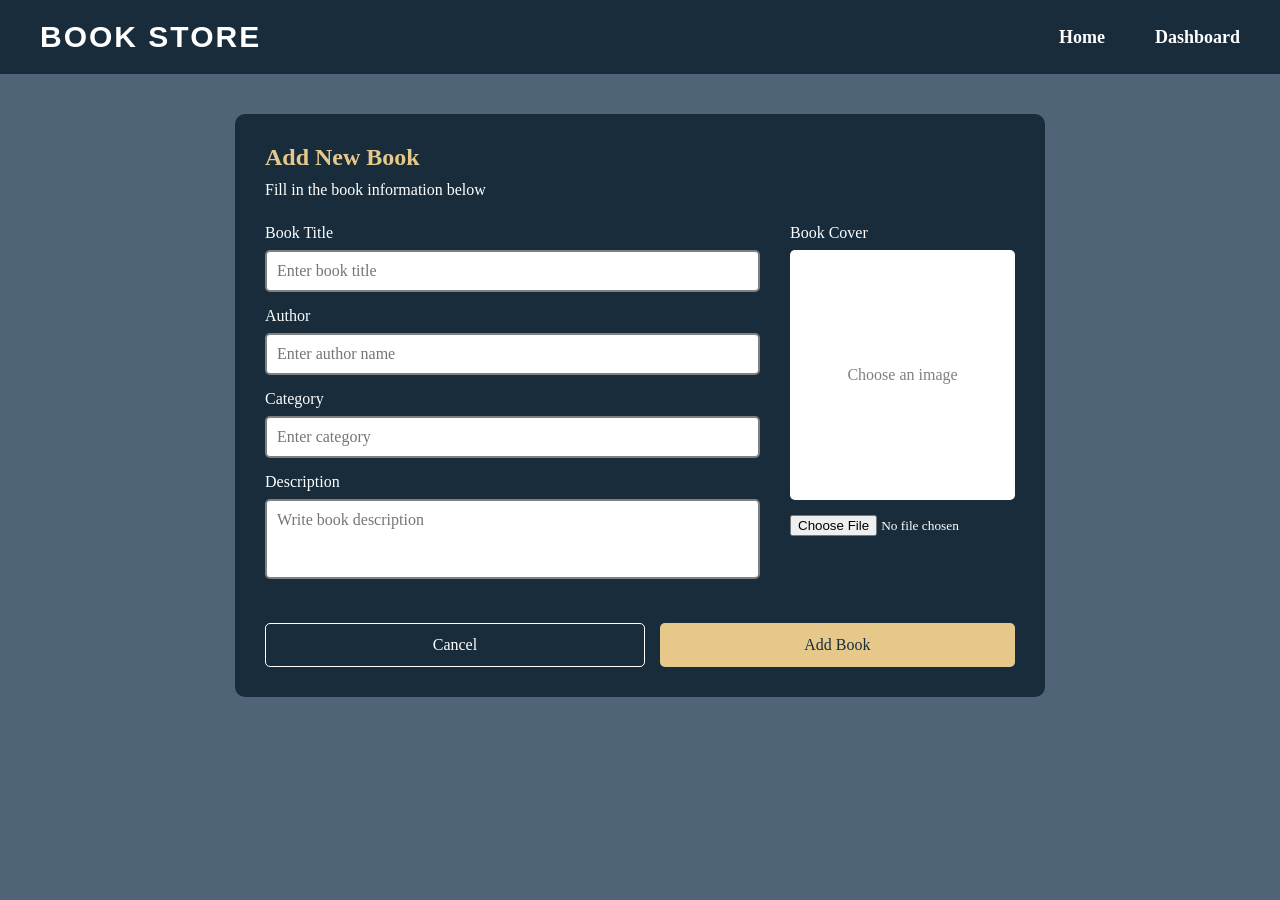
==== add-book.html @ 1910ddc4 "admin dashboard, add, edit,style.css" ====
<!DOCTYPE html>
<html lang="en">

<head>
    <meta charset="UTF-8">
    <meta name="viewport" content="width=device-width, initial-scale=1.0">
    <link rel="stylesheet" href="style.css">
    <title>ِAdmin Dashboard</title>
</head>

<body>
    <header>
        <nav class="navbar">
            <a href="index.html" class="logo">Book Store</a>
            <ul class="Links">
                <li><a href="index.html">Home</a></li>
                <li><a href="admin.html">Dashboard</a></li>
            </ul>
        </nav>
    </header>
<main class="add-main">

    <div class="add-card">

        <h2>Add New Book</h2>
        <p>Fill in the book information below</p>

        <form>

            <div class="form-content">

                <div class="book-info">

                    <label>Book Title</label>
                    <input type="text" placeholder="Enter book title">

                    <label>Author</label>
                    <input type="text" placeholder="Enter author name">

                    <label>Category</label>
                    <input type="text" placeholder="Enter category">

                    <label>Description</label>
                    <textarea placeholder="Write book description"></textarea>

                </div>

                <div class="book-cover">

                    <label>Book Cover</label>

                    <div class="image-box">
                        <span>Choose an image</span>
                    </div>

                    <input type="file" accept="image/*">

                </div>

            </div>

            <div class="buttons">
                <a href="admin.html">Cancel</a>
                <button type="submit">Add Book</button>
            </div>

        </form>

    </div>

</main>
</body>

</html>
---- style.css ----
*{
    padding: 0;
    margin: 0;
    font-family:Georgia, 'Times New Roman', Times, serif;

}
body
{
    background-color: rgb(79, 100, 119);
}
header {
    background-color: #182c3b;
}
.navbar {
    max-width: 1200px;
    margin: auto auto;
    padding: 20px 5px;
    display: flex;
    justify-content: space-between;
    align-items: center;
    gap: 26px;
}
.logo {
    text-decoration: none;
    color: #ffffff;
    letter-spacing: 2px;
    text-transform: uppercase;
    font-weight:800;
    font-size:30px; 
    font-family: 'Franklin Gothic Medium', 'Arial Narrow', Arial, sans-serif;

}
.Links
{
    display: flex;
    justify-content:space-between;
    list-style-type: none;
    gap: 50px;
    flex-wrap: wrap;
}
.Links a{
    text-decoration: none;
    color:#ffffff;
    font-weight: 800;
    font-size: 18px;
    gap: 50px;
}
.Links .signup{
    background-color:#e6c98a ;
    color: #182c3b;
    padding: 10px 18px;
    border-radius: 6px;
    font-weight: bolder;
}
a:hover{
    color: gold;
}
.Links .signup:hover {
    background-color: #f0d9a5;
}
.welcome h1{
    color:#ffffff;
    font-weight: 900;
    font-size: 100px;
    text-align: center;
    font-family:Georgia, 'Times New Roman', Times, serif;
    padding-top: 100px;
    
}
.welcome .desc{
    color:#ffffff;
    font-weight: 900;
    font-family:Georgia, 'Times New Roman', Times, serif;
    font-size: 30px;
    text-align: center;
}
.welcome .browse{
    margin-top:75px ;
    text-align: center;
}
.welcome .browse a{
    background-color:#e6c98a ;
    text-decoration: none;
    color: #182c3b;
    font-weight: 900;
    padding: 15px 20px;
    border-radius: 6px;
}
.welcome .browse a:hover{
    background-color: #f0d9a5;
}
.welcome .sugtext{
    margin-top:270px ;
    color: #ffffff;
    font-size: 40px;
    font-weight: 900;
    padding-left: 150px;
    
}
.welcome .suggested {
    height: 500px;
    margin-top: 130px;
    display:flex;
    padding:0 250px;
    justify-content: space-between;
    gap: 50px;
    flex-direction:row;
    flex-wrap: wrap;
}
.suggested div{
    height: 400px;
    width:280px;
    border:solid 10px;
    border-radius: 30px;
    border-color: rgb(134, 148, 159);
    background-color: #182c3b;
    text-align: center;
    color:#ffffff;
    font-size: 35px;
    padding-top: 80px;
    font-weight: 900;
}
.suggested .book1 .name ,
.suggested .book2 .name ,
.suggested .book3 .name 
{
    padding-top: 150px;
    font-size: 20px;
    font-weight: 900;
}
.suggested .book1 .author,
.suggested .book2 .author,
.suggested .book3 .author
{
    padding-top: 10px;
    font-size: 16px;
    color: #c9c5c5;
    margin-bottom: 50px;
}
.suggested .book1 a,
.suggested .book2 a,
.suggested .book3 a{
    background-color:#e6c98a ;
    text-decoration: none;
    color: #182c3b;
    font-weight: 900;
    margin-top: 150px;
    padding: 12px;
    border-radius: 6px;
    font-size: 18px;
}
.suggested .book1 a:hover{
    background-color: #f0d9a5;
}
.suggested .book2 a:hover{
    background-color: #f0d9a5;
}
.suggested .book3 a:hover{
    background-color: #f0d9a5;
}


/* ===== Added styles for Muhammad's Login and Sign Up pages ===== */

.auth-page {
    min-height: 75vh;
    display: flex;
    justify-content: center;
    align-items: center;
    padding: 50px 20px;
}

.auth-card {
    width: 100%;
    max-width: 500px;
    padding: 35px;
    border: 1px solid rgb(134, 148, 159);
    border-radius: 20px;
    background-color: #182c3b;
    color: #ffffff;
    box-shadow: 0 12px 30px rgba(0, 0, 0, 0.18);
}

.auth-card h1 {
    margin-bottom: 12px;
    color: #ffffff;
    font-size: 38px;
    text-align: center;
}

.auth-card .intro {
    margin-bottom: 28px;
    color: #d6dce1;
    line-height: 1.6;
    text-align: center;
}

.auth-card .eyebrow {
    margin-bottom: 10px;
    color: #e6c98a;
    font-size: 12px;
    font-weight: 800;
    letter-spacing: 2px;
    text-align: center;
}

.auth-card .form-group {
    margin-bottom: 18px;
}

.auth-card .form-group label {
    display: block;
    margin-bottom: 8px;
    color: #ffffff;
    font-weight: 700;
}

.auth-card .form-group input,
.auth-card .form-group select {
    width: 100%;
    min-height: 46px;
    padding: 12px;
    border: 1px solid #c7d0d8;
    border-radius: 7px;
    background-color: #ffffff;
    color: #182c3b;
    font-size: 15px;
}

.auth-card .form-group input:focus,
.auth-card .form-group select:focus {
    outline: 3px solid rgba(230, 201, 138, 0.45);
    border-color: #e6c98a;
}

.auth-card .form-group small {
    display: block;
    margin-top: 7px;
    color: #d6dce1;
    font-size: 12px;
    line-height: 1.5;
}

.auth-card .primary-button {
    width: 100%;
    margin-top: 5px;
    padding: 14px 18px;
    border: none;
    border-radius: 7px;
    background-color: #e6c98a;
    color: #182c3b;
    font-size: 16px;
    font-weight: 900;
    cursor: pointer;
}

.auth-card .primary-button:hover {
    background-color: #f0d9a5;
}

.auth-card .form-message {
    margin-top: 14px;
    font-size: 14px;
    line-height: 1.5;
}

.auth-card .form-message:empty {
    display: none;
}

.auth-card .form-message.success {
    color: #e4f4e8;
}

.auth-card .form-message.error {
    color: #ffd0d0;
}

.auth-card .switch-page {
    margin-top: 24px;
    color: #d6dce1;
    line-height: 1.6;
    text-align: center;
}

.auth-card .switch-page a,
.auth-card .back-link {
    color: #e6c98a;
    font-weight: 800;
    text-decoration: none;
}

.auth-card .switch-page a:hover,
.auth-card .back-link:hover {
    text-decoration: underline;
}

.auth-card .back-link {
    display: block;
    margin-top: 20px;
    text-align: center;
}

@media (max-width: 600px) {
    .auth-page {
        padding: 28px 14px;
    }

    .auth-card {
        padding: 25px 20px;
    }

    .auth-card h1 {
        font-size: 30px;
    }
}

/* ===== Added styles for Ahmed's Books page ===== */


.search-container {
    display: flex;
    justify-content: center;
    align-items: center;
    gap: 10px;
    margin: 30px 0;
}

.search-container input {
    width: 300px;
    padding: 12px;
    border: 1px solid #ccc;
    border-radius: 8px;
    outline: none;
}

.search-container input:focus {
    border-color: #2563eb;
}

.search-container button {
    padding: 12px 20px;
    background-color: #e6c98a;
    color: white;
    border: none;
    border-radius: 8px;
    cursor: pointer;
}

.search-container button:hover {
    background-color: #f0d9a5;
}


.filter-container {
    display: flex;
    align-items: center;
    justify-content: center;
    gap: 15px;
    margin-top: 40px;
    margin-bottom: 30px;
}

.filter-container label {
    color: #ffffff;
    font-size: 20px;
    font-weight: 900;
}

.filter-container select {
    width: 220px;
    padding: 12px;
    border: 2px solid rgb(134, 148, 159);
    border-radius: 8px;
    background-color: #182c3b;
    color: #ffffff;
    font-size: 16px;
    cursor: pointer;
}

.filter-container select:focus {
    outline: none;
    border-color: #e6c98a;
}

.filter-container select option {
    background-color: #182c3b;
    color: #ffffff;
}


.cards {
    height: 500px;
    margin-top: 130px;
    display:flex;
    padding:0 250px;
    justify-content: space-between;
    gap: 50px;
    flex-direction:row;
    flex-wrap: wrap;
}

.book-card {
    height: 400px;
    width:280px;
    border:solid 10px;
    border-radius: 30px;
    border-color: rgb(134, 148, 159);
    background-color: #182c3b;
    text-align: center;
    color:#ffffff;
    font-size: 35px;
    padding-top: 80px;
    font-weight: 900;
}

.book-card .name {
    padding-top: 150px;
    font-size: 20px;
    font-weight: 900;
}

.book-card .author {
    padding-top: 10px;
    font-size: 16px;
    color: #c9c5c5;
    margin-bottom: 50px;
}

.book-card a {
    background-color:#e6c98a ;
    text-decoration: none;
    color: #182c3b;
    font-weight: 900;
    margin-top: 150px;
    padding: 12px;
    border-radius: 6px;
    font-size: 18px;
}

.book-card a:hover {
    background-color: #f0d9a5;
}

/* ===== Added styles for moataz's admin page ===== */

.dashboard {
    max-width: 1200px;
    margin: 60px auto;
    color:white;
}

.dashboard h1 {
    font-size: 42px;
    font-weight: 900;
    margin-bottom: 12px;
}

/* Search and Add New Book button */

.controls {
    display: flex;
    justify-content:space-between;
    align-items: center;
    gap: 20px;
    margin-bottom: 30px;
}

.controls input {
    width: 100%;
    padding: 14px 16px;
    border: 2px solid gray;
    border-radius: 8px;
    background-color:white;
    color: #182c3b;
    font-size: 16px;
    outline: none;
}

.controls input:focus {
    border-color: #e6c98a;
}

.add-btn {
    background-color: #e6c98a;
    color: #182c3b;
    text-decoration: none;
    padding: 14px 20px;
    border-radius: 8px;
    font-weight: 900;
    white-space: nowrap;
}

.add-btn:hover {
    background-color: #f0d9a5;
    color: #182c3b;
}

/* Books Table */

.table {
    width: 100%;
    border-collapse: collapse;
    background-color: #182c3b;
    border: 2px solid #182c3b;
    border-radius: 12px;
    overflow: hidden;
    color: white;
}

.table th {
    background-color: #243e52;
    color: #e6c98a;
    font-size: 17px;
    font-weight: 900;
}

.table th,.table td {
    padding: 20px 15px;
    text-align: center;
    border-bottom: 1px solid rgb(75, 96, 115);
}

.table tbody tr:hover {
    background-color: #294357;
}

/* Book Status */

.available,.borrowed {
    display: inline-block;
    padding: 7px 12px;
    border-radius: 20px;
    font-size: 13px;
    font-weight: 900;
}

.available {
    background-color: #d9f5e5;
    color: #17653d;
}

.borrowed {
    background-color: #fff0cf;
    color: #8a5a00;
}

/* Actions */

.table td a {
    color: #e6c98a;
    text-decoration: none;
    font-weight: 900;
    margin-right: 10px;
}

.table td a:hover {
    color: #f0d9a5;
}

.table td button {
    background-color: #a94444;
    color: white;
    border: none;
    padding: 8px 12px;
    border-radius: 6px;
    font-weight: 800;
    cursor: pointer;
}

.table td button:hover {
    background-color: #c65a5a;
}


/* Add and Update pages */

.add-main {
    padding-top: 40px;
}

.add-card {
    background-color: #182c3b;
    color: white;
    width: 750px;
    margin: auto;
    padding: 30px;
    border-radius: 10px;
}

.add-card h2 {
    color: #e6c98a;
    margin-bottom: 10px;
}

.add-card p {
    margin-bottom: 25px;
}


.form-content {
    display: flex;
    gap: 30px;
}

.book-info {
    width: 70%;
}

.book-cover {
    width: 30%;
}


.book-info label,
.book-cover label {
    display: block;
    margin-bottom: 8px;
}

.book-info input,
.book-info textarea {
    width: 100%;
    padding: 10px;
    margin-bottom: 15px;
    box-sizing: border-box;
    border: none;
    border-radius: 5px;
    outline: none;
    border: 2px solid gray;
    color: #182c3b;
    font-size: 16px;
}
.book-info input:focus,
.book-info textarea:focus{
border-color: #e6c98a ;
}

.book-info textarea {
    height: 80px;
    resize: none;
}


.image-box {
    background-color: white;
    height: 250px;
    margin-bottom: 15px;
    border-radius: 5px;
    display: flex;
    justify-content: center;
    align-items: center;
    color: gray;
}


.buttons {
    display: flex;
    gap: 15px;
    margin-top: 25px;
}

.buttons a,
.buttons button {
    width: 50%;
    padding: 12px;
    text-align: center;
    border-radius: 5px;
    font-size: 16px;
    cursor: pointer;
}

.buttons a {
    color: white;
    text-decoration: none;
    border: 1px solid white;
}
.buttons a:hover{
    background-color: #243e52;
}

.buttons button {
    background-color: #e6c98a;
    color: #182c3b;
    border: none;
}
.buttons button:hover{
    background-color: #f0d9a5;
}
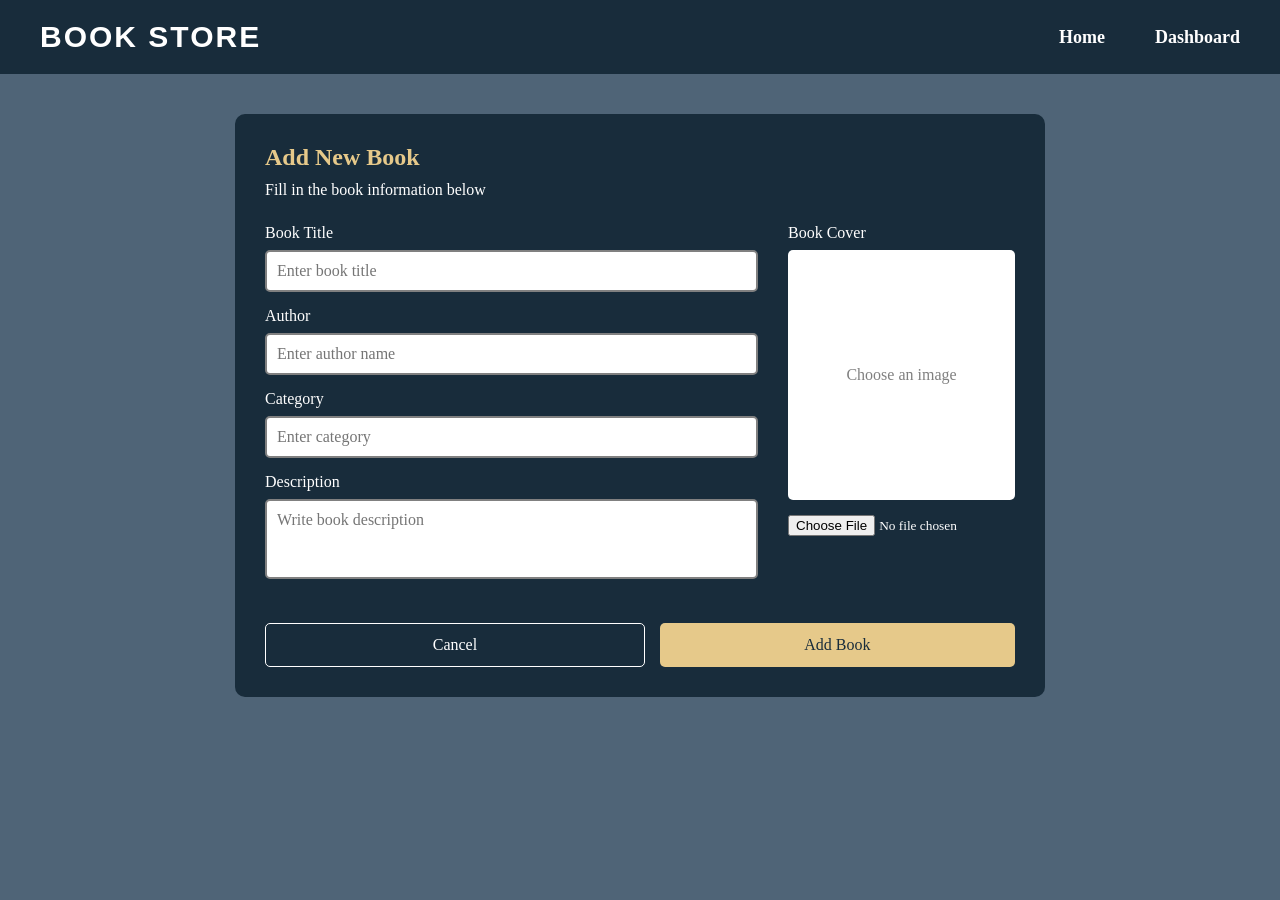
==== commit 897855d4: "resolve some admin,add,edit,css problems" ====
--- a/add-book.html
+++ b/add-book.html
@@ -45,7 +45,7 @@
 
                 </div>
 
-                <div class="book-cover">
+                <div class="add-book-cover">
 
                     <label>Book Cover</label>
 
--- a/style.css
+++ b/style.css
@@ -301,20 +301,6 @@
     text-align: center;
 }
 
-@media (max-width: 600px) {
-    .auth-page {
-        padding: 28px 14px;
-    }
-
-    .auth-card {
-        padding: 25px 20px;
-    }
-
-    .auth-card h1 {
-        font-size: 30px;
-    }
-}
-
 /* ===== Added styles for Ahmed's Books page ===== */
 
 
@@ -442,6 +428,300 @@
     background-color: #f0d9a5;
 }
 
+
+/* ===== Book Details page (book-details.html) Amr ===== */
+
+.details-page {
+    max-width: 1000px;
+    margin: 0 auto;
+    padding: 50px 20px 70px;
+}
+
+.details-card {
+    display: flex;
+    gap: 40px;
+    margin-bottom: 40px;
+    padding: 35px;
+    border: 1px solid rgb(134, 148, 159);
+    border-radius: 20px;
+    background-color: #182c3b;
+    color: #ffffff;
+}
+
+.details-card:last-child {
+    margin-bottom: 0;
+}
+
+.book-cover {
+    width: 260px;
+    height: 360px;
+    display: flex;
+    justify-content: center;
+    align-items: center;
+    padding: 20px;
+    border: 10px solid rgb(134, 148, 159);
+    border-radius: 30px;
+    background-color: #0f1f2b;
+    color: #ffffff;
+    font-size: 28px;
+    font-weight: 900;
+    text-align: center;
+}
+
+.details-info {
+    flex: 1;
+}
+
+.details-info h1 {
+    margin-bottom: 18px;
+    color: #ffffff;
+    font-size: 40px;
+    font-weight: 900;
+}
+
+.status-badge {
+    display: inline-block;
+    margin-bottom: 22px;
+    padding: 7px 16px;
+    border-radius: 50px;
+    font-size: 14px;
+    font-weight: 800;
+}
+
+.status-badge.available {
+    background-color: #2e7d4f;
+    color: #e4f4e8;
+}
+
+.status-badge.borrowed {
+    background-color: #8a3b3b;
+    color: #ffd0d0;
+}
+
+.meta-list {
+    margin-bottom: 22px;
+    border-top: 1px solid rgba(255, 255, 255, 0.12);
+}
+
+.meta-row {
+    display: flex;
+    gap: 15px;
+    padding: 12px 0;
+    border-bottom: 1px solid rgba(255, 255, 255, 0.12);
+}
+
+.meta-row dt {
+    width: 110px;
+    color: #c9c5c5;
+    font-weight: 700;
+}
+
+.meta-row dd {
+    flex: 1;
+    color: #ffffff;
+}
+
+.description {
+    margin-bottom: 28px;
+}
+
+.description h2 {
+    margin-bottom: 8px;
+    color: #e6c98a;
+    font-size: 18px;
+}
+
+.description p {
+    color: #d6dce1;
+    line-height: 1.7;
+}
+
+.borrow-button {
+    padding: 14px 30px;
+    border: none;
+    border-radius: 7px;
+    background-color: #e6c98a;
+    color: #182c3b;
+    font-size: 16px;
+    font-weight: 900;
+    cursor: pointer;
+}
+
+.borrow-button:hover {
+    background-color: #f0d9a5;
+}
+
+.status-note {
+    padding: 14px 16px;
+    border-left: 5px solid #c76a6a;
+    border-radius: 6px;
+    background-color: rgba(138, 59, 59, 0.25);
+    color: #ffd0d0;
+    line-height: 1.6;
+}
+
+.status-note strong {
+    display: block;
+    margin-bottom: 4px;
+}
+
+
+/* ===== My Borrowed Books page (my-books.html) omar ===== */
+
+.my-books-page {
+    max-width: 1000px;
+    margin: 0 auto;
+    padding: 50px 20px 70px;
+}
+
+.my-books-page .page-title {
+    margin-bottom: 30px;
+    color: #ffffff;
+    font-size: 42px;
+    font-weight: 900;
+    text-align: center;
+}
+
+.table-wrap {
+    margin-bottom: 30px;
+    overflow-x: auto;
+    border: 1px solid rgb(134, 148, 159);
+    border-radius: 20px;
+    background-color: #182c3b;
+}
+
+.books-table {
+    width: 100%;
+    border-collapse: collapse;
+    color: #ffffff;
+    text-align: left;
+}
+
+.books-table th {
+    padding: 18px 20px;
+    color: #e6c98a;
+    font-size: 14px;
+    letter-spacing: 1px;
+    text-transform: uppercase;
+    border-bottom: 1px solid rgba(255, 255, 255, 0.15);
+}
+
+.books-table td {
+    padding: 18px 20px;
+    border-bottom: 1px solid rgba(255, 255, 255, 0.08);
+    vertical-align: middle;
+}
+
+.books-table tbody tr:last-child td {
+    border-bottom: none;
+}
+
+.books-table .action-cell,
+.books-table th.action-cell {
+    text-align: center;
+}
+
+.books-table .status-badge {
+    margin-bottom: 0;
+    padding: 6px 14px;
+    font-size: 13px;
+}
+
+.books-table .status-badge.borrowed {
+    background-color: #b8892e;
+    color: #fff4d6;
+}
+
+.books-table .status-badge.returned {
+    background-color: #2e7d4f;
+    color: #e4f4e8;
+}
+
+.return-button {
+    padding: 10px 18px;
+    border: none;
+    border-radius: 7px;
+    background-color: #e6c98a;
+    color: #182c3b;
+    font-size: 15px;
+    font-weight: 900;
+    white-space: nowrap;
+    cursor: pointer;
+}
+
+.return-button:hover {
+    background-color: #f0d9a5;
+}
+
+.return-message {
+    margin-bottom: 18px;
+    padding: 14px 18px;
+    border-left: 5px solid #4ea36f;
+    border-radius: 6px;
+    background-color: rgba(46, 125, 79, 0.3);
+    color: #e4f4e8;
+    line-height: 1.6;
+}
+
+.return-message strong {
+    display: block;
+}
+
+.my-books-state {
+    margin-bottom: 45px;
+}
+
+.empty-state {
+    max-width: 560px;
+    margin: 0 auto;
+    padding: 50px 35px;
+    border: 2px dashed rgb(134, 148, 159);
+    border-radius: 20px;
+    background-color: #182c3b;
+    color: #ffffff;
+    text-align: center;
+}
+
+.empty-state h2 {
+    margin-bottom: 10px;
+    font-size: 28px;
+}
+
+.empty-state p {
+    margin-bottom: 25px;
+    color: #d6dce1;
+    line-height: 1.7;
+}
+
+.empty-state a {
+    display: inline-block;
+    padding: 14px 26px;
+    border-radius: 7px;
+    background-color: #e6c98a;
+    color: #182c3b;
+    font-weight: 900;
+    text-decoration: none;
+}
+
+.empty-state a:hover {
+    background-color: #f0d9a5;
+    color: #182c3b;
+}
+
+.catalog-link {
+    text-align: center;
+}
+
+.catalog-link a {
+    color: #ffffff;
+    font-weight: 800;
+    text-decoration: none;
+}
+
+.catalog-link a:hover {
+    color: gold;
+}
+
 /* ===== Added styles for moataz's admin page ===== */
 
 .dashboard {
@@ -607,13 +887,13 @@
     width: 70%;
 }
 
-.book-cover {
+.add.book-cover {
     width: 30%;
 }
 
 
 .book-info label,
-.book-cover label {
+.add-book-cover label {
     display: block;
     margin-bottom: 8px;
 }
@@ -687,4 +967,3 @@
 .buttons button:hover{
     background-color: #f0d9a5;
 }
-
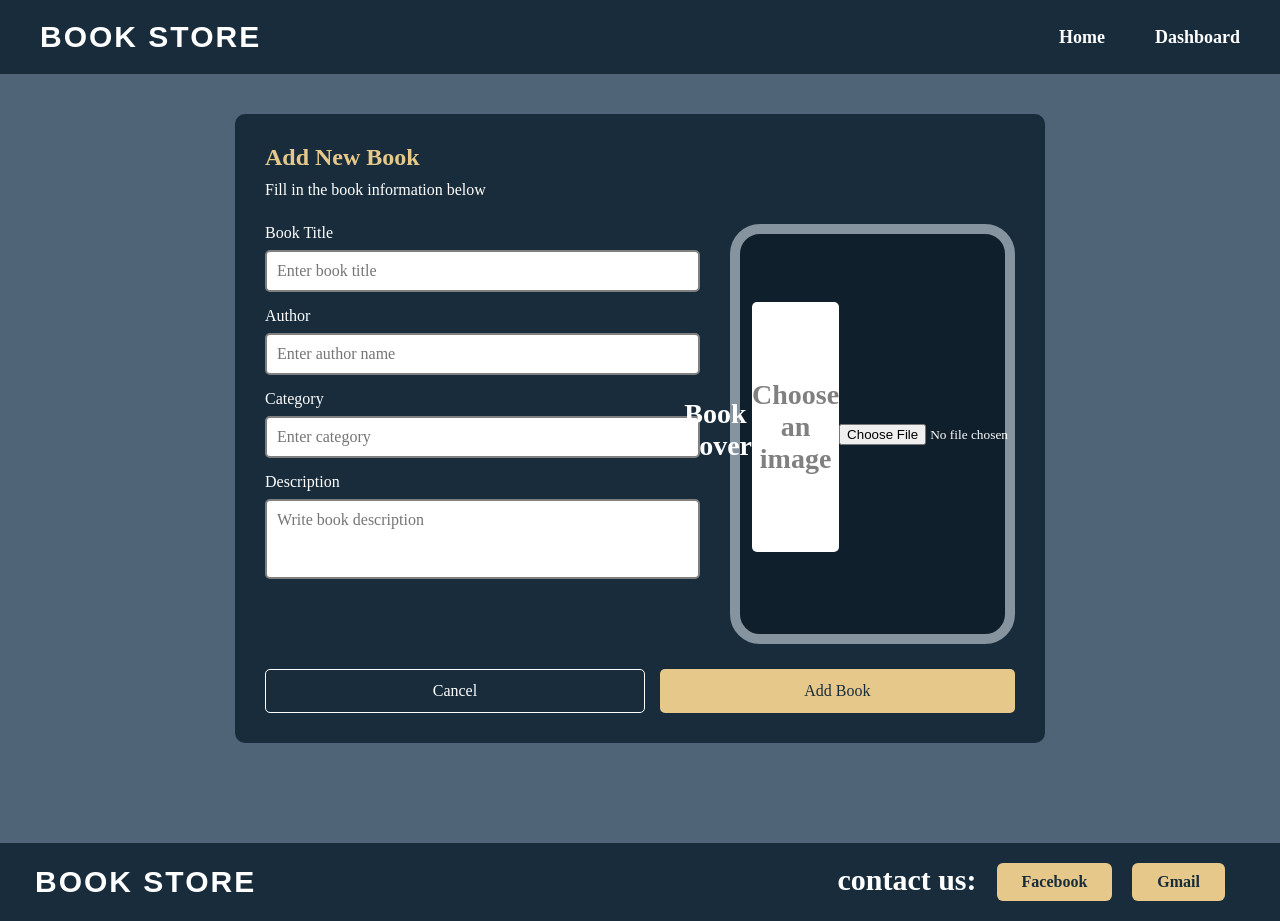
==== commit 89e83f85: "Phase 1" ====
--- a/add-book.html
+++ b/add-book.html
@@ -45,7 +45,7 @@
 
                 </div>
 
-                <div class="add-book-cover">
+                <div class="book-cover">
 
                     <label>Book Cover</label>
 
@@ -67,7 +67,17 @@
         </form>
 
     </div>
-
+    <footer>
+        <div class="foot">
+            <a href="index.html" class="logofoot">Book Store</a>
+            <div class="contact">
+                <p>contact us: </p>
+                <a href="http://www.facebook.com">Facebook</a>
+                <a href="mailto:youssefah3531@gmail.com">Gmail</a>
+            </div>
+            
+        </div>
+    </footer>
 </main>
 </body>
 
--- a/style.css
+++ b/style.css
@@ -158,6 +158,50 @@
 .suggested .book3 a:hover{
     background-color: #f0d9a5;
 }
+footer{
+    background-color: #182c3b;
+    margin-top: 100px;
+}
+.foot{
+    padding: auto auto;
+    margin: auto auto;
+    padding: 20px 5px;
+    display: flex;
+    justify-content: space-between;
+    align-items: center;
+    gap: 26px;
+}
+.logofoot{
+    text-decoration: none;
+    color: #ffffff;
+    letter-spacing: 2px;
+    text-transform: uppercase;
+    font-weight:800;
+    font-size:30px; 
+    font-family: 'Franklin Gothic Medium', 'Arial Narrow', Arial, sans-serif;
+    padding-left: 30px;
+}
+.contact{
+    display: flex;
+    gap:20px;
+    padding-right: 50px;
+}
+.contact p{
+    color:#ffffff;
+    font-size: 30px;
+    font-weight: 900;
+}
+.foot .contact a{
+    background-color:#e6c98a ;
+    text-decoration: none;
+    color: #182c3b;
+    padding: 10px 25px;
+    border-radius: 6px;
+    font-weight: bolder;
+}
+.contact a:hover{
+    background-color: #f0d9a5;
+}
 
 
 /* ===== Added styles for Muhammad's Login and Sign Up pages ===== */
@@ -299,6 +343,20 @@
     display: block;
     margin-top: 20px;
     text-align: center;
+}
+
+@media (max-width: 600px) {
+    .auth-page {
+        padding: 28px 14px;
+    }
+
+    .auth-card {
+        padding: 25px 20px;
+    }
+
+    .auth-card h1 {
+        font-size: 30px;
+    }
 }
 
 /* ===== Added styles for Ahmed's Books page ===== */
@@ -565,6 +623,41 @@
     margin-bottom: 4px;
 }
 
+@media (max-width: 800px) {
+    .details-card {
+        flex-direction: column;
+        align-items: center;
+        padding: 25px 20px;
+    }
+
+    .book-cover {
+        width: 220px;
+        height: 300px;
+        font-size: 24px;
+    }
+
+    .details-info {
+        width: 100%;
+    }
+
+    .details-info h1 {
+        font-size: 30px;
+    }
+
+    .meta-row {
+        flex-direction: column;
+        gap: 4px;
+    }
+
+    .meta-row dt {
+        width: auto;
+    }
+
+    .borrow-button {
+        width: 100%;
+    }
+}
+
 
 /* ===== My Borrowed Books page (my-books.html) omar ===== */
 
@@ -722,6 +815,11 @@
     color: gold;
 }
 
+@media (max-width: 700px) {
+    .my-books-page .page-title {
+        font-size: 32px;
+    }
+}
 /* ===== Added styles for moataz's admin page ===== */
 
 .dashboard {
@@ -887,13 +985,13 @@
     width: 70%;
 }
 
-.add.book-cover {
+.book-cover {
     width: 30%;
 }
 
 
 .book-info label,
-.add-book-cover label {
+.book-cover label {
     display: block;
     margin-bottom: 8px;
 }
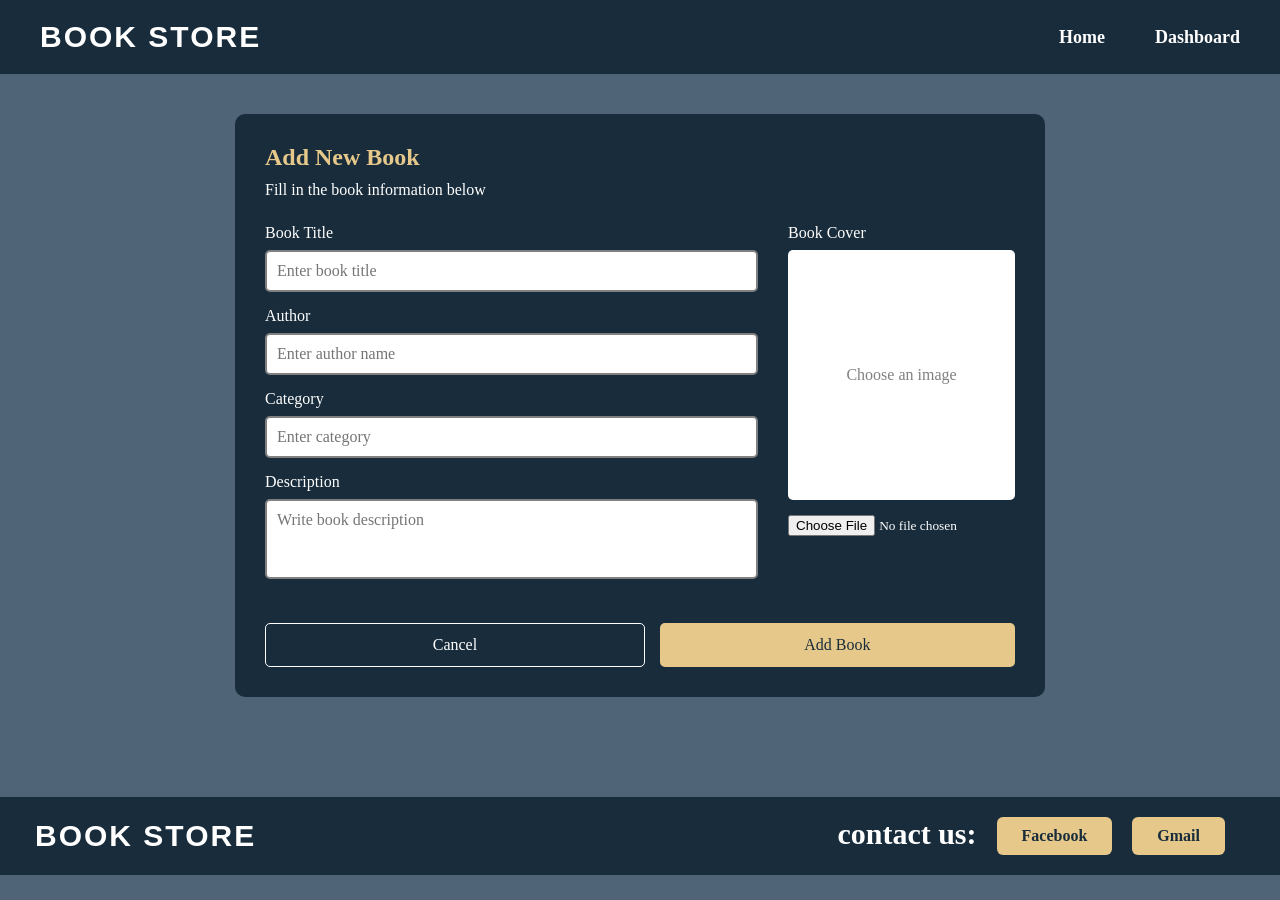
==== commit db77f50d: "Merge branch 'main' of https://github.com/youssefah3531/WebProject" ====
--- a/add-book.html
+++ b/add-book.html
@@ -45,7 +45,7 @@
 
                 </div>
 
-                <div class="book-cover">
+                <div class="add-book-cover">
 
                     <label>Book Cover</label>
 
--- a/style.css
+++ b/style.css
@@ -345,20 +345,6 @@
     text-align: center;
 }
 
-@media (max-width: 600px) {
-    .auth-page {
-        padding: 28px 14px;
-    }
-
-    .auth-card {
-        padding: 25px 20px;
-    }
-
-    .auth-card h1 {
-        font-size: 30px;
-    }
-}
-
 /* ===== Added styles for Ahmed's Books page ===== */
 
 
@@ -623,41 +609,6 @@
     margin-bottom: 4px;
 }
 
-@media (max-width: 800px) {
-    .details-card {
-        flex-direction: column;
-        align-items: center;
-        padding: 25px 20px;
-    }
-
-    .book-cover {
-        width: 220px;
-        height: 300px;
-        font-size: 24px;
-    }
-
-    .details-info {
-        width: 100%;
-    }
-
-    .details-info h1 {
-        font-size: 30px;
-    }
-
-    .meta-row {
-        flex-direction: column;
-        gap: 4px;
-    }
-
-    .meta-row dt {
-        width: auto;
-    }
-
-    .borrow-button {
-        width: 100%;
-    }
-}
-
 
 /* ===== My Borrowed Books page (my-books.html) omar ===== */
 
@@ -815,11 +766,6 @@
     color: gold;
 }
 
-@media (max-width: 700px) {
-    .my-books-page .page-title {
-        font-size: 32px;
-    }
-}
 /* ===== Added styles for moataz's admin page ===== */
 
 .dashboard {
@@ -985,13 +931,13 @@
     width: 70%;
 }
 
-.book-cover {
+.add.book-cover {
     width: 30%;
 }
 
 
 .book-info label,
-.book-cover label {
+.add-book-cover label {
     display: block;
     margin-bottom: 8px;
 }
